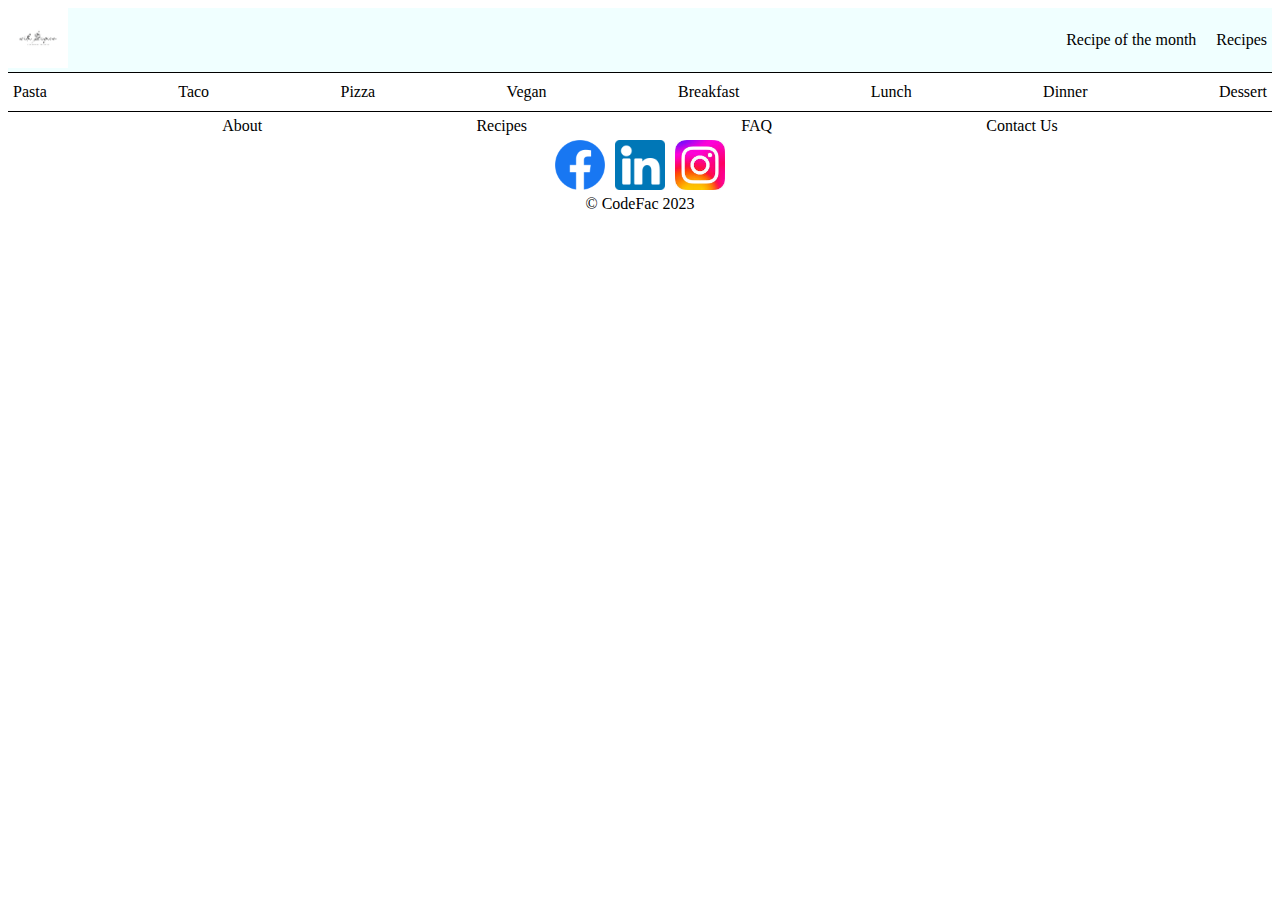
==== index.html @ c854a8ad "first commit" ====
<!DOCTYPE html>
<html lang="en">
<head>
    <meta charset="UTF-8">
    <meta http-equiv="X-UA-Compatible" content="IE=edge">
    <meta name="viewport" content="width=device-width, initial-scale=1.0">
    <link rel="stylesheet" href="css/styles.css">
    <title>CodeReview 1 FrontEnd - FoodBlog</title>
</head>
<body>
    <!-- NAVIGATION START  -->
    <div class ="nav1">
        <div>
            <a href=""><img src="images/logo1.jpeg" alt="no pic"></a>
        </div>
        <div class="navi">
            <a href="">Recipe of the month</a>
            <a href="">Recipes</a>
        </div>
        
    </div>
    <div class="mainnav">
        <a href="">Pasta</a>
        <a href="">Taco</a>
        <a href="">Pizza</a>
        <a href="">Vegan</a>
        <a href="">Breakfast</a>
        <a href="">Lunch</a>
        <a href="">Dinner</a>
        <a href="">Dessert</a>
    </div>
    <!-- NAVIGATION END -->

    <!-- MAIN START  -->
    <div class="container">

    </div>
    <!-- MAIN END  -->

    <!-- FOOTER START  -->
    <footer>
            <div class="foot"><a href="">About</a></div>
            <div class="foot"><a href="">Recipes</a></div>
            <div class="foot"><a href="">FAQ</a></div>
            <div class="foot"><a href="https://codefactory.wien/en/contact-en/">Contact Us</a></div>
    </footer>
    <div class="social">
            <img src="images/fb.png" alt="no pic">
            <img src="images/linkedin.png" alt="no pic">
            <img src="images/insta.jpeg" alt="no pic">
    </div>
    <div class="legals">
        <a>&copy; CodeFac 2023</a>
    </div>
    <!-- FOOTER END  -->

</body>
</html>
---- css/styles.css ----
.nav1 {
  display: flex;
  justify-content: space-between;
  background-color: azure;
}
.nav1 img {
  width: 60px;
}
.nav1 a {
  text-decoration: none;
  color: black;
}
.nav1 .navi {
  display: flex;
  gap: 20px;
  align-items: center;
  padding: 5px;
}

.mainnav {
  display: flex;
  justify-content: space-between;
  gap: 15px;
  padding-bottom: 5px;
  padding-top: 5px;
  border-top: 1px solid black;
  border-bottom: 1px solid black;
}
.mainnav a {
  text-decoration: none;
  color: black;
  padding: 5px;
}

footer {
  margin-top: 5px;
  display: flex;
  justify-content: space-evenly;
}
footer a {
  text-decoration: none;
  color: black;
}
footer .foot {
  align-items: center;
}

.social {
  align-items: center;
  display: flex;
  gap: 10px;
  justify-content: center;
  margin-top: 5px;
}
.social img {
  width: 50px;
}

.legals {
  align-items: center;
  display: flex;
  justify-content: center;
  margin-top: 5px;
}/*# sourceMappingURL=styles.css.map */
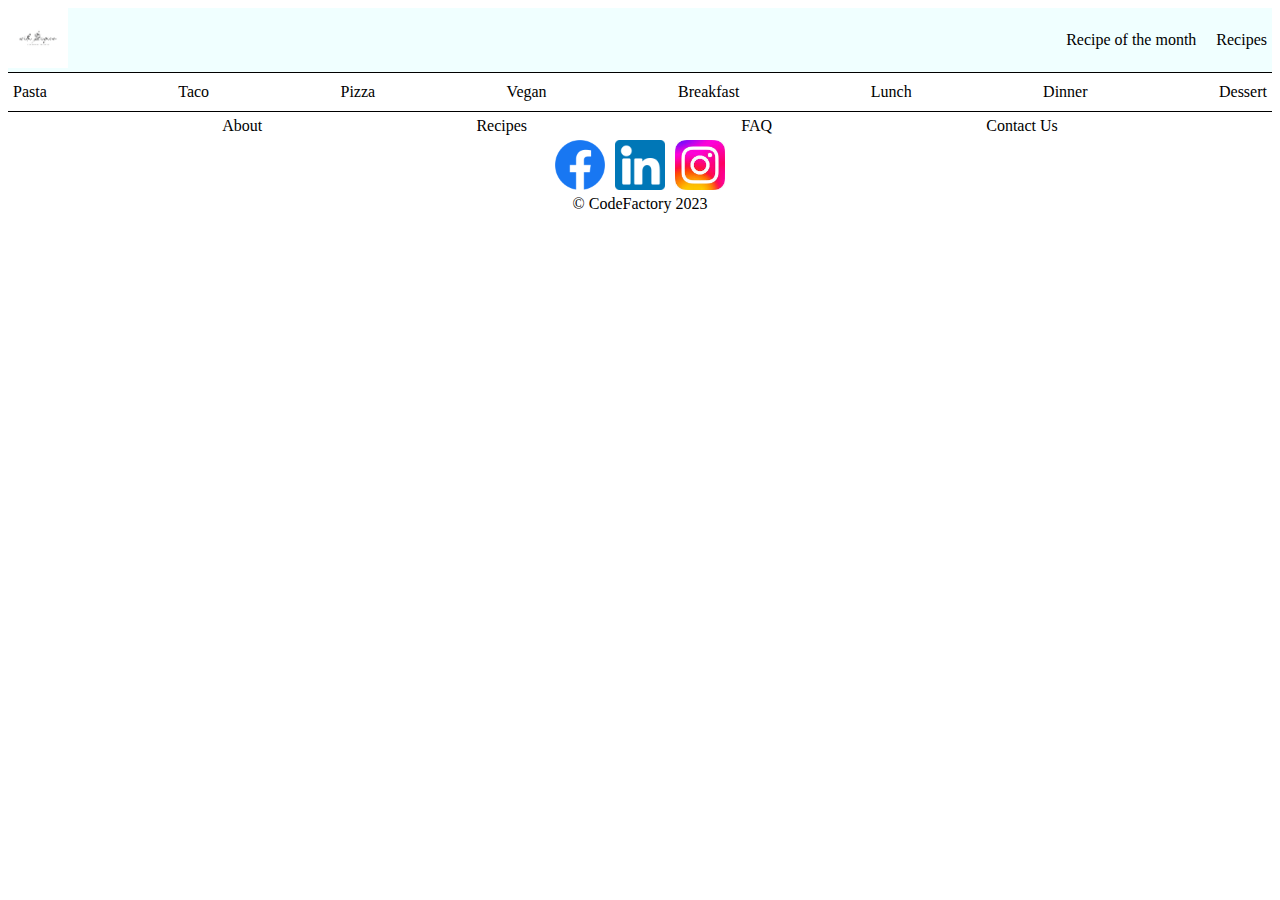
==== commit 899e79ac: "working menu and footers" ====
--- a/index.html
+++ b/index.html
@@ -50,7 +50,7 @@
             <img src="images/insta.jpeg" alt="no pic">
     </div>
     <div class="legals">
-        <a>&copy; CodeFac 2023</a>
+        <a>&copy; CodeFactory 2023</a>
     </div>
     <!-- FOOTER END  -->
 
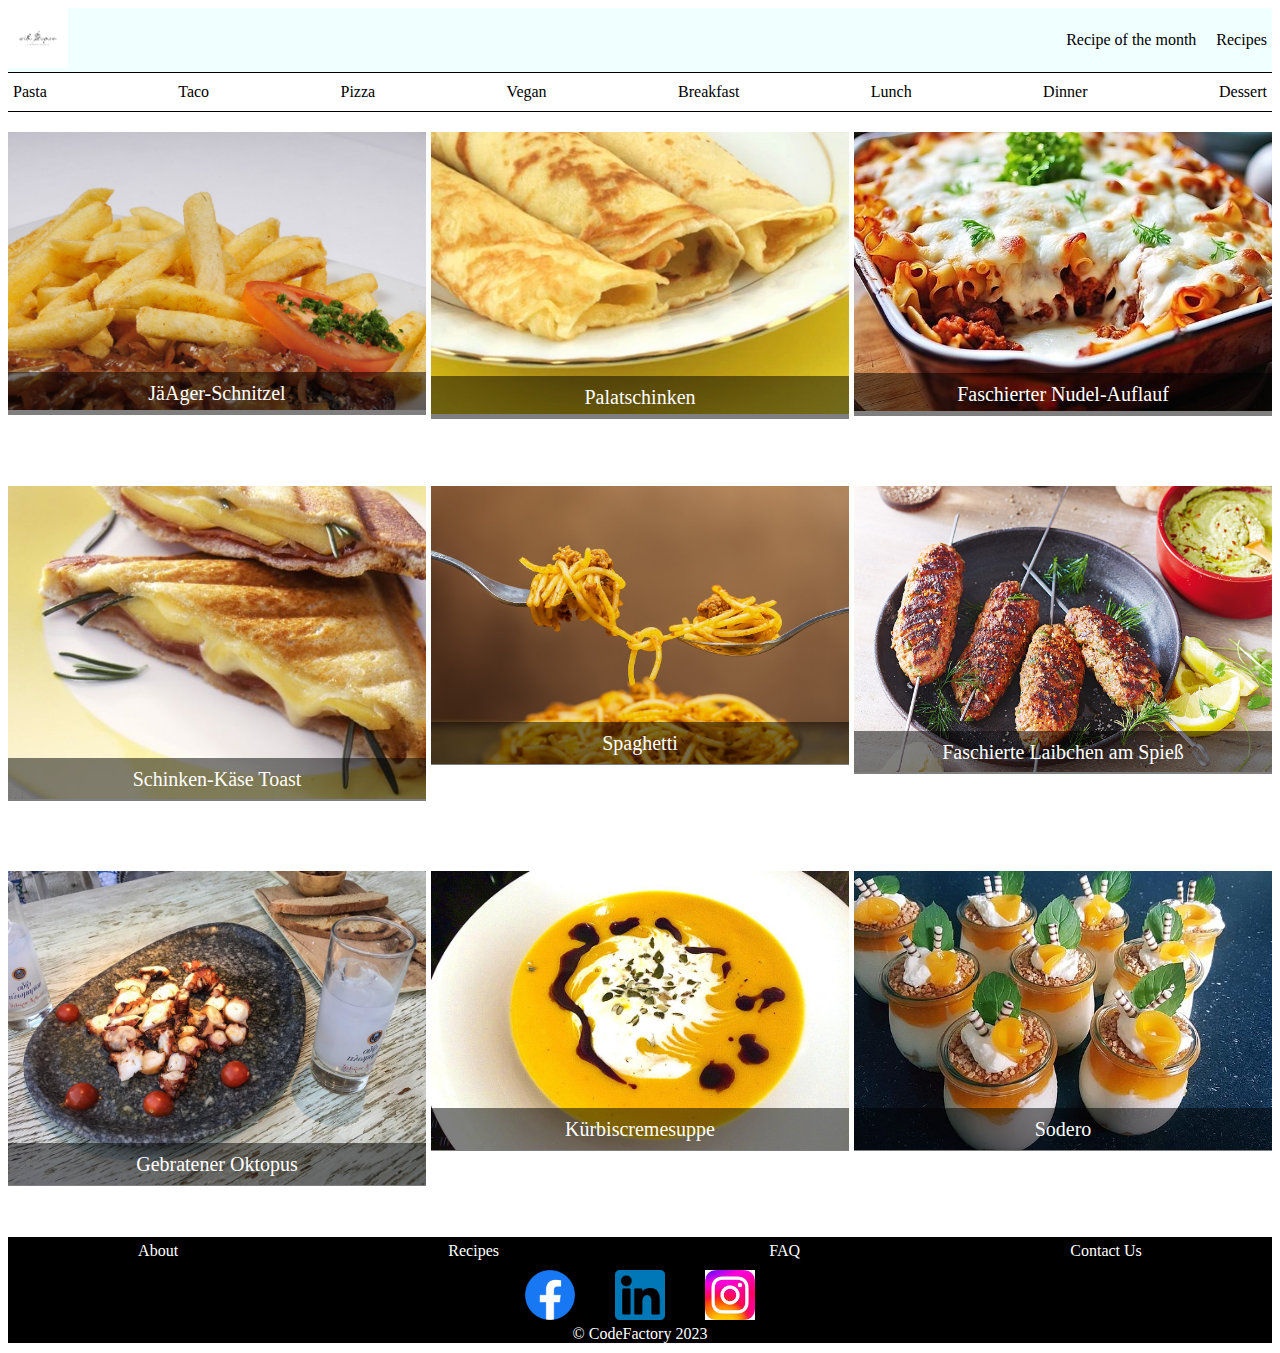
==== commit 416303eb: "working mobile view" ====
--- a/index.html
+++ b/index.html
@@ -33,25 +33,68 @@
 
     <!-- MAIN START  -->
     <div class="container">
-
+        <div class="food">
+            <img src="img/dish-5345948_1920.jpg" alt="">
+            <div class="text overlay">JäAger-Schnitzel</div>
+        </div>
+        <div class="food">
+            <img src="img/palatschinken.jpg" alt="">
+            <div class="text overlay">Palatschinken</div>
+        </div>
+        <div class="food">
+            <img src="img/nudel-hackfleisch-auflauf.jpg" alt="">
+            <div class="text overlay">Faschierter Nudel-Auflauf</div>
+        </div> 
+        <div class="food">
+            <img src="img/schinken-kaese-toast.jpg" alt="">
+            <div class="text overlay">Schinken-Käse Toast</div>
+        </div>
+        <div class="food">
+            <img src="img/noodles-4851996_1280.jpg" alt="">
+            <div class="text overlay">Spaghetti</div>
+        </div>
+        <div class="food">
+            <img src="img/20180601_46_l.jpg" alt="">
+            <div class="text overlay">Faschierte Laibchen am Spieß</div>
+        </div>       
+        <div class="food">
+            <img src="img/oktopus.jpg" alt="">
+            <div class="text overlay">Gebratener Oktopus</div>
+        </div>
+        <div class="food">
+            <img src="img/suedsteirische-kuerbiscremesuppe-von-rudolfo.jpg" alt="">
+            <div class="text overlay">Kürbiscremesuppe</div>
+        </div>
+        <div class="food">
+            <img src="img/solero-dessert.jpg" alt="">
+            <div class="text overlay">Sodero</div>
+        </div>
     </div>
     <!-- MAIN END  -->
 
     <!-- FOOTER START  -->
     <footer>
-            <div class="foot"><a href="">About</a></div>
-            <div class="foot"><a href="">Recipes</a></div>
-            <div class="foot"><a href="">FAQ</a></div>
-            <div class="foot"><a href="https://codefactory.wien/en/contact-en/">Contact Us</a></div>
-    </footer>
-    <div class="social">
+       <div class="footer1">
+            <div class="foot">
+                <a href="">About</a>
+                <a href="">Recipes</a>
+                <a href="">FAQ</a>
+                <a href="https://codefactory.wien/en/contact-en/">Contact Us</a>
+            </div>
+       </div>
+       <div class="social">
             <img src="images/fb.png" alt="no pic">
             <img src="images/linkedin.png" alt="no pic">
             <img src="images/insta.jpeg" alt="no pic">
-    </div>
-    <div class="legals">
-        <a>&copy; CodeFactory 2023</a>
-    </div>
+        
+       </div>
+       <div class="legals">
+           <a>&copy; CodeFactory 2023</a>
+        </div>
+
+    </footer>
+        
+       
     <!-- FOOTER END  -->
 
 </body>
--- a/css/styles.css
+++ b/css/styles.css
@@ -34,31 +34,81 @@
 
 footer {
   margin-top: 5px;
-  display: flex;
-  justify-content: space-evenly;
+  margin-bottom: 10px;
+  align-items: center;
+  justify-content: space-around;
+  background-color: black;
+  gap: 10px;
+}
+footer .legals {
+  text-align: center;
 }
 footer a {
   text-decoration: none;
-  color: black;
+  color: white;
 }
 footer .foot {
+  display: flex;
   align-items: center;
+  justify-content: space-around;
+  gap: 10px;
+  padding-top: 5px;
+  padding-bottom: 5px;
+}
+footer img {
+  width: 40px;
+}
+footer .footer1 {
+  display: grid;
 }
 
 .social {
   align-items: center;
   display: flex;
-  gap: 10px;
+  grid-template-columns: repeat(6, 1fr);
   justify-content: center;
-  margin-top: 5px;
+  gap: 40px;
+  padding-top: 5px;
+  padding-bottom: 5px;
+  background-color: black;
 }
 .social img {
   width: 50px;
 }
 
-.legals {
-  align-items: center;
-  display: flex;
-  justify-content: center;
-  margin-top: 5px;
+.container {
+  gap: 5px;
+  position: relative;
+  display: grid;
+  grid-template-columns: repeat(3, 1fr);
+}
+.container img {
+  margin-top: 20px;
+  width: 100%;
+}
+
+.food .overlay {
+  background-color: rgba(0, 0, 0, 0.5);
+  width: 100%;
+  padding-bottom: 5%;
+}
+.food .text {
+  position: relative;
+  bottom: 12%;
+  font-size: 20px;
+  color: white;
+  text-align: center;
+  padding-top: 10px;
+  padding-bottom: 10px;
+}
+
+@media screen and (width < 834px) {
+  .container {
+    grid-template-columns: repeat(2, 1fr);
+  }
+}
+@media screen and (width <= 480px) {
+  .container {
+    grid-template-columns: repeat(1, 1fr);
+  }
 }/*# sourceMappingURL=styles.css.map */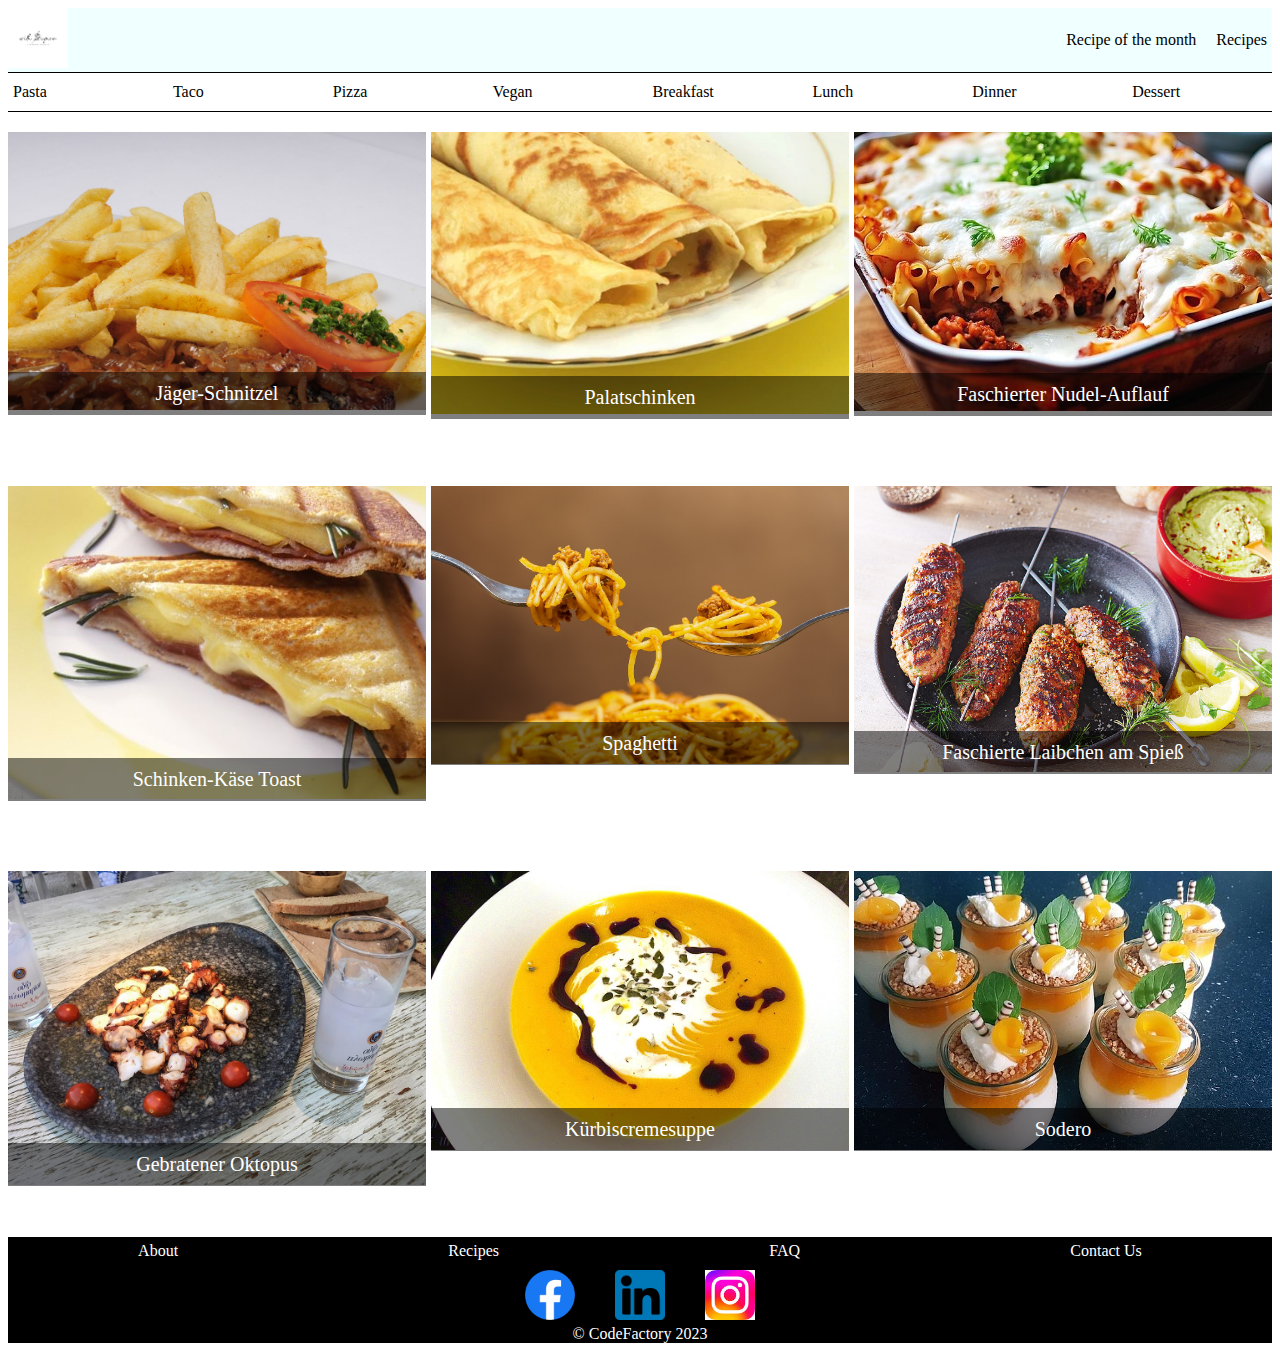
==== commit 42a22807: "linking recipe of month (working page) and about" ====
--- a/index.html
+++ b/index.html
@@ -11,10 +11,10 @@
     <!-- NAVIGATION START  -->
     <div class ="nav1">
         <div>
-            <a href=""><img src="images/logo1.jpeg" alt="no pic"></a>
+            <a href="index.html"><img src="images/logo1.jpeg" alt="no pic"></a>
         </div>
         <div class="navi">
-            <a href="">Recipe of the month</a>
+            <a href="monthly_receipe.html">Recipe of the month</a>
             <a href="">Recipes</a>
         </div>
         
@@ -35,7 +35,7 @@
     <div class="container">
         <div class="food">
             <img src="img/dish-5345948_1920.jpg" alt="">
-            <div class="text overlay">JäAger-Schnitzel</div>
+            <div class="text overlay">Jäger-Schnitzel</div>
         </div>
         <div class="food">
             <img src="img/palatschinken.jpg" alt="">
@@ -76,7 +76,7 @@
     <footer>
        <div class="footer1">
             <div class="foot">
-                <a href="">About</a>
+                <a href="about.html">About</a>
                 <a href="">Recipes</a>
                 <a href="">FAQ</a>
                 <a href="https://codefactory.wien/en/contact-en/">Contact Us</a>
--- a/css/styles.css
+++ b/css/styles.css
@@ -18,13 +18,14 @@
 }
 
 .mainnav {
-  display: flex;
-  justify-content: space-between;
+  display: grid;
+  grid-template-columns: repeat(8, 1fr);
   gap: 15px;
   padding-bottom: 5px;
   padding-top: 5px;
   border-top: 1px solid black;
   border-bottom: 1px solid black;
+  justify-items: stretch;
 }
 .mainnav a {
   text-decoration: none;
@@ -102,9 +103,49 @@
   padding-bottom: 10px;
 }
 
+.content .title {
+  text-decoration: none;
+  color: blue;
+  text-align: center;
+}
+.content .monthly_image {
+  width: -moz-fit-content;
+  width: fit-content;
+  margin-left: 30%;
+  border: 2px solid red;
+}
+.content .title2 {
+  color: black;
+  text-align: center;
+}
+.content .recipe {
+  padding-left: 10px;
+}
+.content .preparation {
+  text-align: left;
+  -webkit-text-decoration: wavy;
+          text-decoration: wavy;
+  font-weight: bold;
+}
+.content .prep_text {
+  font-size: 18px;
+  line-height: 1.2;
+}
+
+.container1 {
+  display: flex;
+  background-color: aliceblue;
+}
+.container1 .cooking {
+  width: 40%;
+}
+
 @media screen and (width < 834px) {
   .container {
     grid-template-columns: repeat(2, 1fr);
+  }
+  .mainnav {
+    grid-template-columns: repeat(7, 1fr);
   }
 }
 @media screen and (width <= 480px) {
